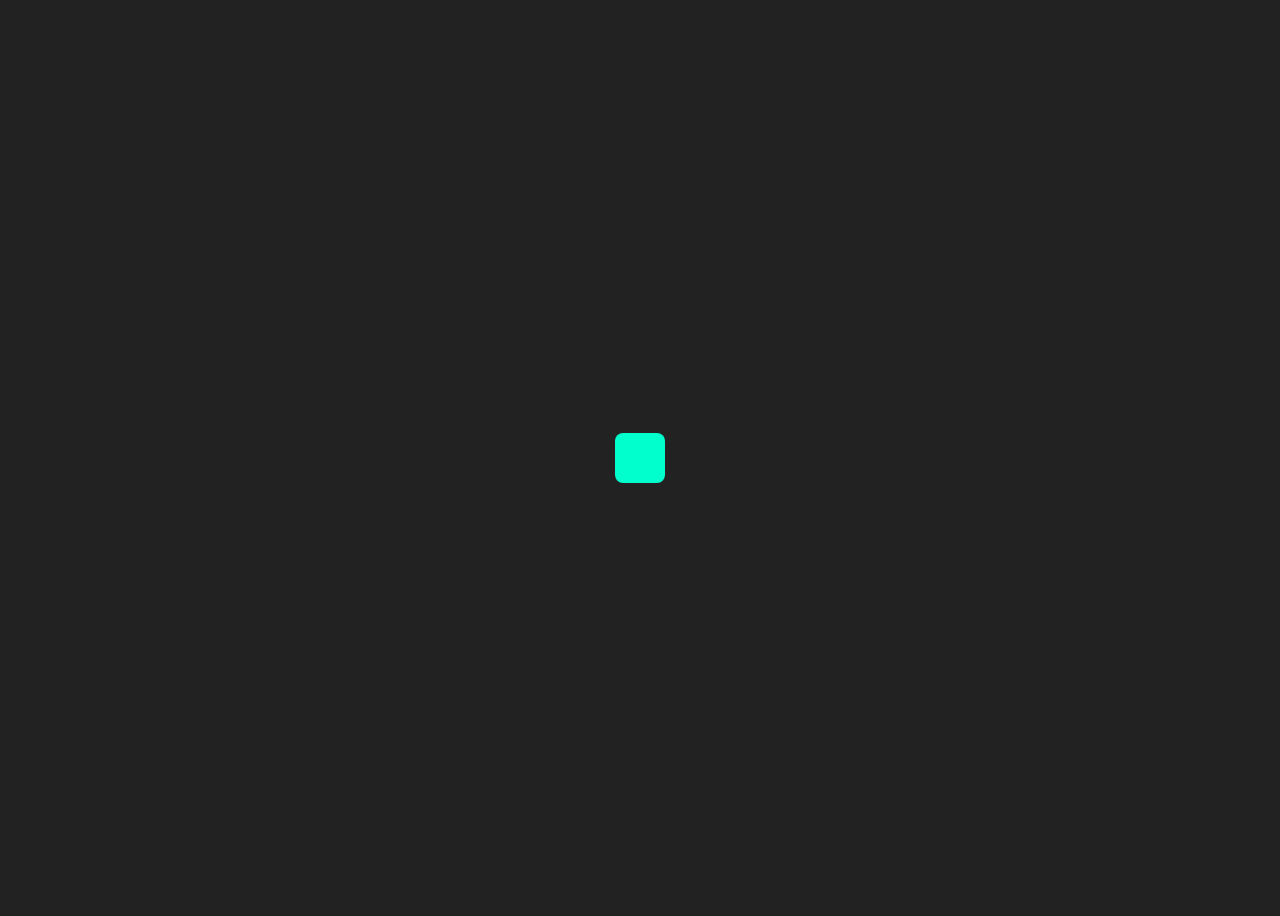
==== Test.html @ c3d6677f "update" ====
<!DOCTYPE html>
<html lang="en">
<head>
    <meta charset="UTF-8">
    <meta name="viewport" content="width=device-width, initial-scale=1.0">
    <title>Anime.js Mobile Demo</title>
    <style>
        body { display: flex; justify-content: center; align-items: center; height: 100vh; background: #222; }
        .box { width: 50px; height: 50px; background-color: #00ffcc; border-radius: 8px; }
    </style>
</head>
<body>

    <div class="box"></div>

    <script src="https://cdnjs.cloudflare.com/ajax/libs/animejs/3.2.1/anime.min.js"></script>
    
    <script>
        anime({
            targets: '.box',
            translateY: -150,
            borderRadius: '50%',
            duration: 2000,
            easing: 'easeInOutQuad',
            direction: 'alternate',
            loop: true
        });
    </script>
</body>
</html>
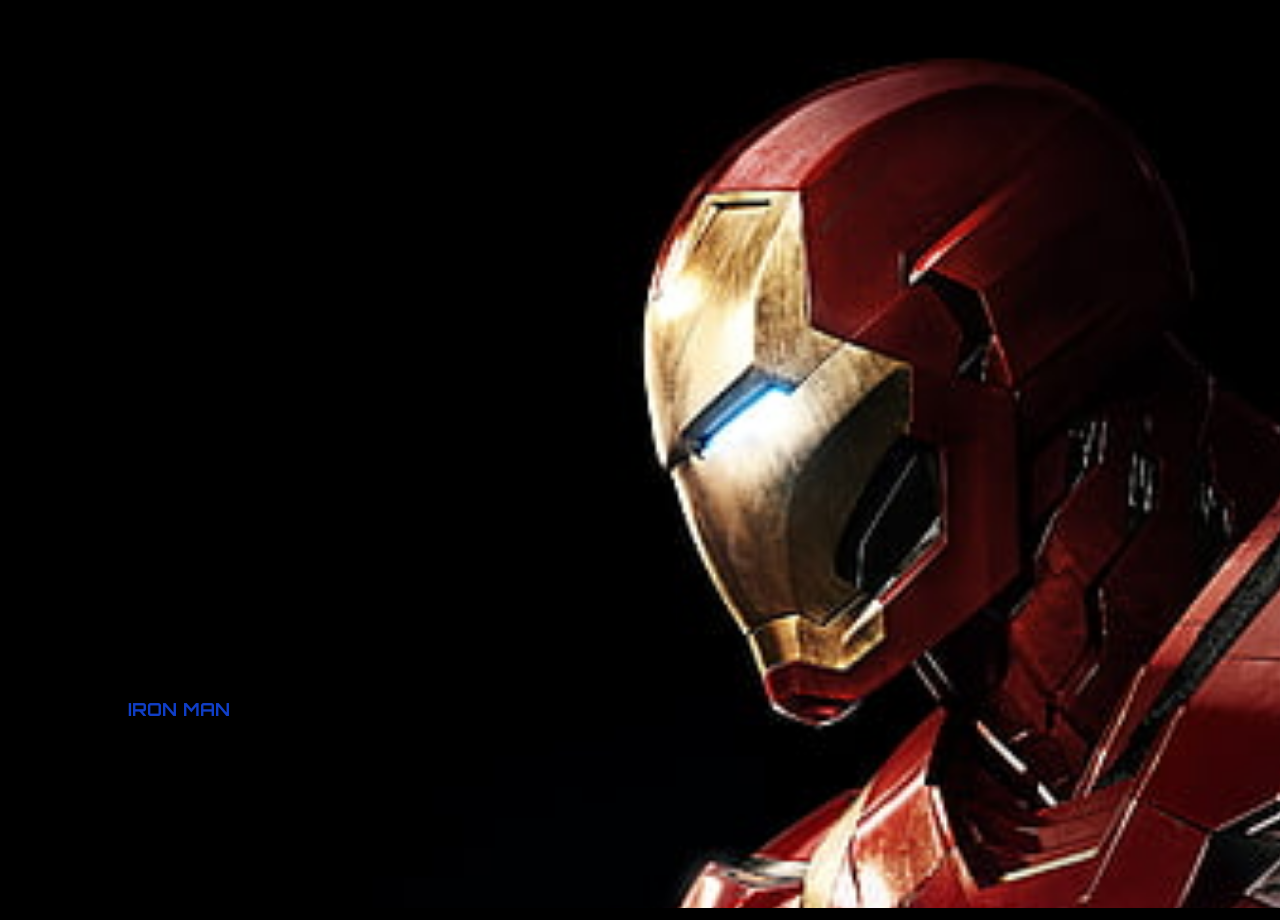
==== commit be38142f: "update" ====
--- a/Test.html
+++ b/Test.html
@@ -4,27 +4,13 @@
     <meta charset="UTF-8">
     <meta name="viewport" content="width=device-width, initial-scale=1.0">
     <title>Anime.js Mobile Demo</title>
-    <style>
-        body { display: flex; justify-content: center; align-items: center; height: 100vh; background: #222; }
-        .box { width: 50px; height: 50px; background-color: #00ffcc; border-radius: 8px; }
-    </style>
+    <link rel="stylesheet" href="/test.css">
 </head>
 <body>
-
-    <div class="box"></div>
-
-    <script src="https://cdnjs.cloudflare.com/ajax/libs/animejs/3.2.1/anime.min.js"></script>
+    <img src="/Assets/Images/HD-wallpaper-iron-man-dark-superhero-thumbnail.jpg" alt="abcd" />
     
-    <script>
-        anime({
-            targets: '.box',
-            translateY: -150,
-            borderRadius: '50%',
-            duration: 2000,
-            easing: 'easeInOutQuad',
-            direction: 'alternate',
-            loop: true
-        });
-    </script>
+    <div class="start-txt">
+        IRON MAN 
+    </div>
 </body>
 </html>
--- a/test.css
+++ b/test.css
@@ -0,0 +1,23 @@
+@font-face {
+  font-family: 'Orbitron';
+  src: url('/Assets/Fonts/Orbitron-Bold.ttf');
+}
+
+body {
+    background: black;
+}
+
+img{
+    width: 100vw;
+    height: 100vh;
+    object-fit: cover;
+}
+
+.start-txt {
+    font-family: Orbitron;
+    color: #103EC6;
+    font-size: 18px;
+    position: absolute;
+    left: 10%;
+    bottom: 20%;
+}
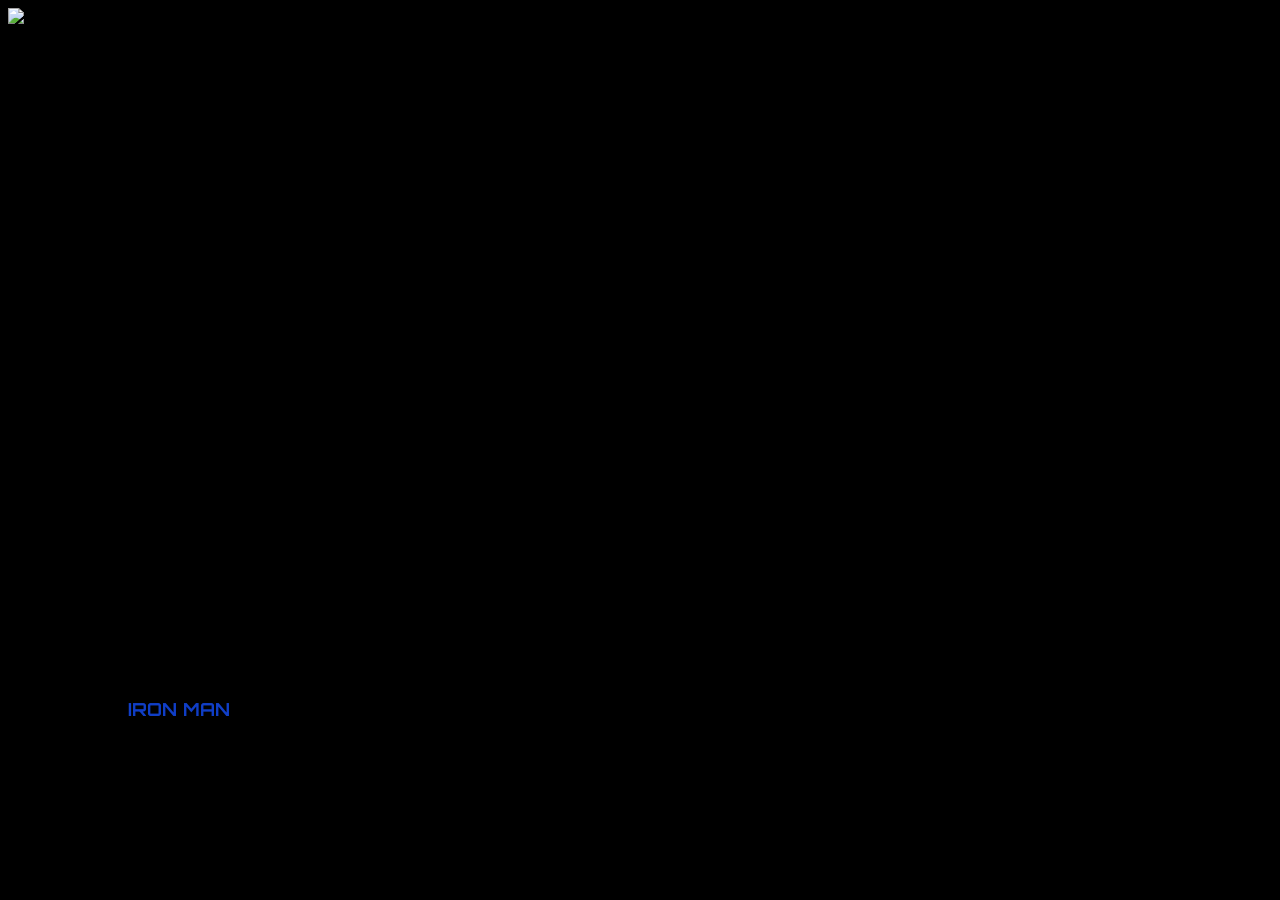
==== commit 8a98a24c: "update" ====
--- a/Test.html
+++ b/Test.html
@@ -7,7 +7,7 @@
     <link rel="stylesheet" href="/test.css">
 </head>
 <body>
-    <img src="/Assets/Images/HD-wallpaper-iron-man-dark-superhero-thumbnail.jpg" alt="abcd" />
+    <img src="/de4352465f630e8122c2c7b790abe41d.jpg" alt="abcd" />
     
     <div class="start-txt">
         IRON MAN 
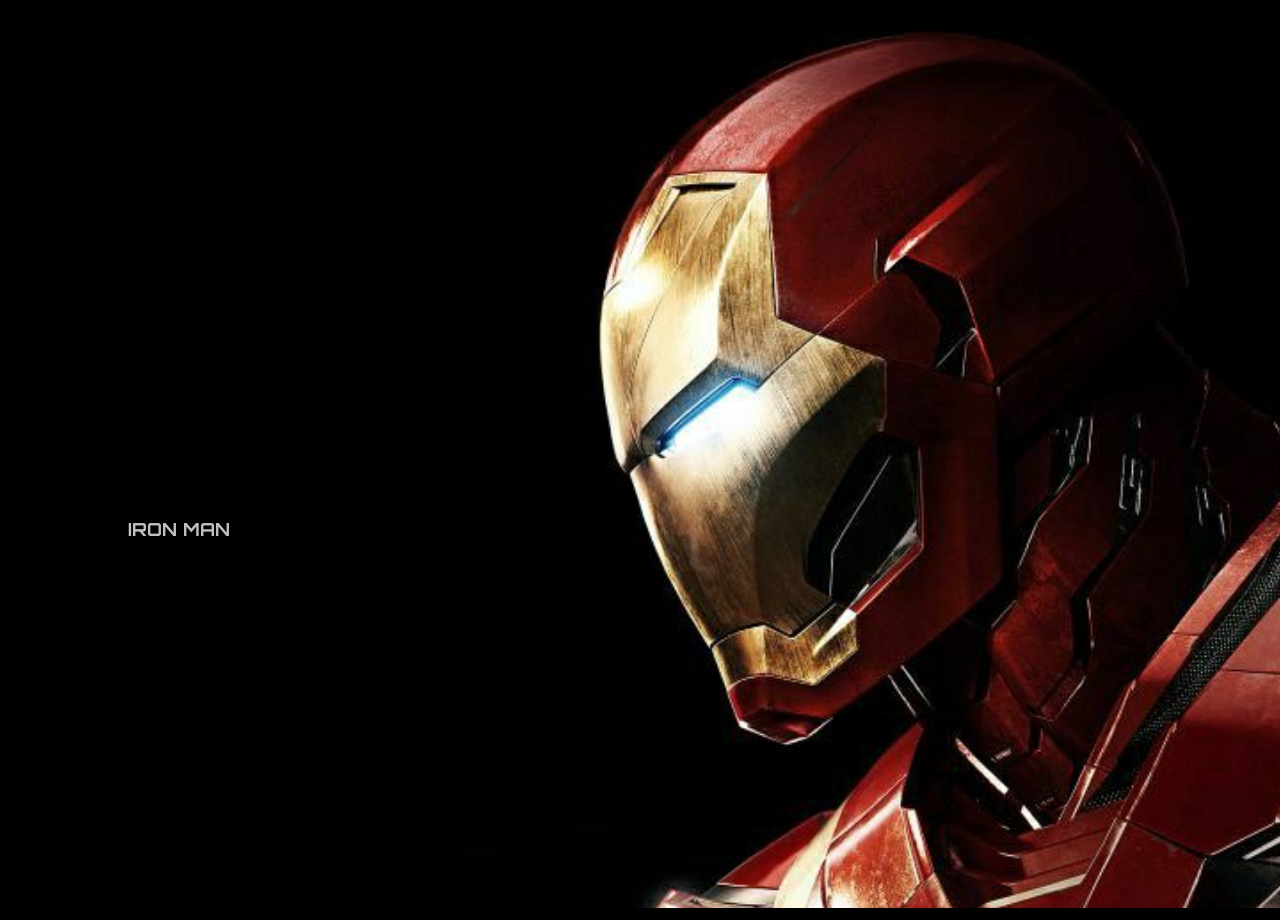
==== commit ee6539db: "update" ====
--- a/Test.html
+++ b/Test.html
@@ -7,10 +7,10 @@
     <link rel="stylesheet" href="/test.css">
 </head>
 <body>
-    <img src="/de4352465f630e8122c2c7b790abe41d.jpg" alt="abcd" />
+    <img src="/Assets/Images/Iron Man Images/Iron_Man.jpg" alt="abcd" />
     
     <div class="start-txt">
-        IRON MAN 
+        IRON MAN
     </div>
 </body>
 </html>
--- a/test.css
+++ b/test.css
@@ -15,9 +15,12 @@
 
 .start-txt {
     font-family: Orbitron;
-    color: #103EC6;
+    color: #C0C0C0;
+    text-shadow: 
+    0 0 5px #FFFFFF
+    0 0 10px #C0C0C0;
     font-size: 18px;
     position: absolute;
     left: 10%;
-    bottom: 20%;
+    bottom: 40%;
 }
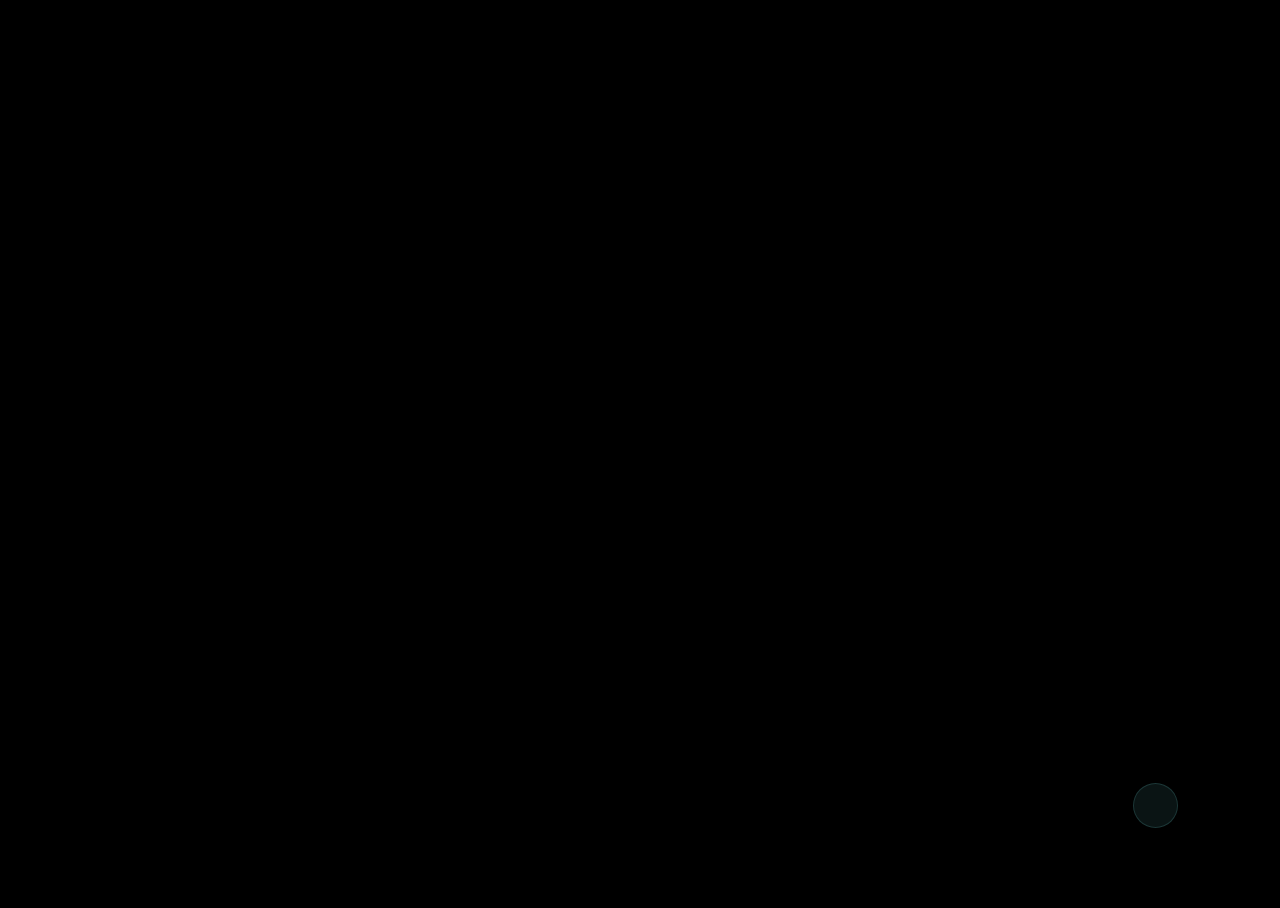
==== commit 16b3de58: "update" ====
--- a/Test.html
+++ b/Test.html
@@ -1,16 +1,20 @@
 <!DOCTYPE html>
 <html lang="en">
+
 <head>
-    <meta charset="UTF-8">
-    <meta name="viewport" content="width=device-width, initial-scale=1.0">
-    <title>Anime.js Mobile Demo</title>
-    <link rel="stylesheet" href="/test.css">
+  <meta charset="UTF-8">
+  <meta name="viewport" content="width=device-width, initial-scale=1.0">
+  <title>Test Hall</title>
+  <link rel="stylesheet" href="/test.css">
 </head>
+
 <body>
-    <img src="/Assets/Images/Iron Man Images/Iron_Man.jpg" alt="abcd" />
-    
-    <div class="start-txt">
-        IRON MAN
-    </div>
+  <img id="ironman" src="/Assets/Images/Iron Man Images/Iron_Man.jpg">
+
+  <h1 id="title">IRON MAN</h1>
+  <button id="e"></button>
+
+  <script src="test.js"></script>
 </body>
-</html>
+
+</html>
--- a/test.css
+++ b/test.css
@@ -4,23 +4,57 @@
 }
 
 body {
-    background: black;
+  background: black;
 }
 
-img{
-    width: 100vw;
-    height: 100vh;
-    object-fit: cover;
+#ironman {
+  width: 100vw;
+  height: 100vh;
+  object-fit: cover;
+  position: absolute;
+  right: -100px;
+  opacity: 0;
 }
 
-.start-txt {
-    font-family: Orbitron;
-    color: #C0C0C0;
-    text-shadow: 
-    0 0 5px #FFFFFF
+#title {
+  font-family: 'Orbitron', sans-serif;
+  color: #C0C0C0;
+  text-shadow:
+    0 0 5px #FFFFFF,
     0 0 10px #C0C0C0;
-    font-size: 18px;
-    position: absolute;
-    left: 10%;
-    bottom: 40%;
+  font-size: 18px;
+  position: absolute;
+  left: 10%;
+  bottom: 40%;
+  opacity: 0;
+}
+
+#e {
+  appearance: none;
+  -webkit-appearance: none;
+  -webkit-tap-highlight-color: transparent;
+
+  outline: none;
+
+  width: 45px;
+  height: 45px;
+  position: absolute;
+  right: 8%;
+  bottom: 8%;
+  border-radius: 50%;
+
+  background: rgba(129, 251, 255, 0.08);
+  border: 1px solid rgba(129, 251, 255, 0.15);
+  color: transparent;
+  cursor: pointer;
+
+  transition: transform 0.15s ease;
+}
+
+#e:focus {
+  outline: none;
+}
+
+#e:active {
+  transform: scale(0.95);
 }
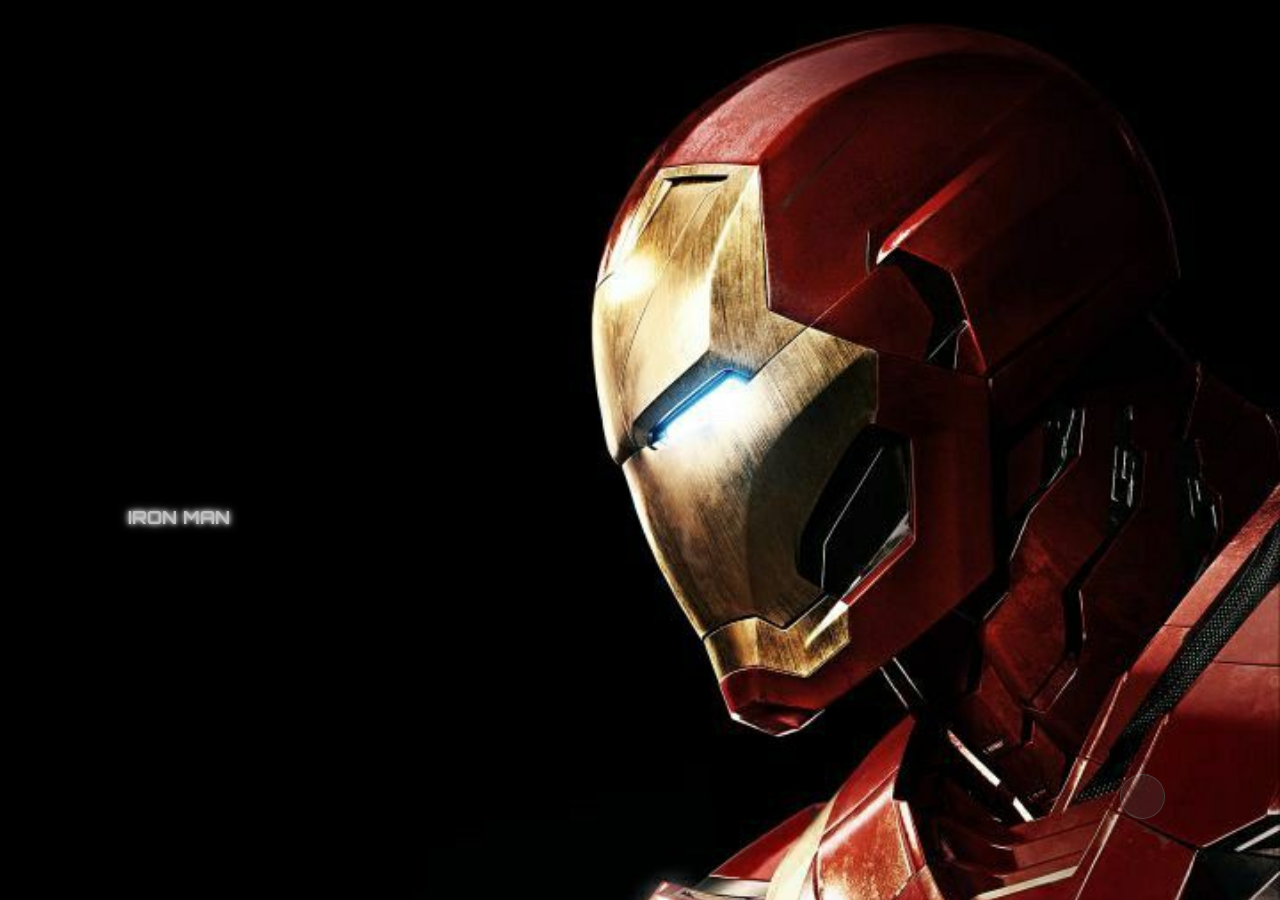
==== commit d5923e59: "update" ====
--- a/Test.html
+++ b/Test.html
@@ -3,13 +3,15 @@
 
 <head>
   <meta charset="UTF-8">
-  <meta name="viewport" content="width=device-width, initial-scale=1.0">
+  <meta name="viewport"
+      content="width=device-width, initial-scale=1.0, maximum-scale=1.0, user-scalable=no">
   <title>Test Hall</title>
   <link rel="stylesheet" href="/test.css">
 </head>
 
 <body>
-  <img id="ironman" src="/Assets/Images/Iron Man Images/Iron_Man.jpg">
+  <div id="ironman-container"><img id="ironman" src="/Assets/Images/Iron Man Images/Iron_Man.jpg">
+    </div>
 
   <h1 id="title">IRON MAN</h1>
   <button id="e"></button>
--- a/test.css
+++ b/test.css
@@ -1,54 +1,106 @@
 @font-face {
-  font-family: 'Orbitron';
-  src: url('/Assets/Fonts/Orbitron-Bold.ttf');
+  font-family: "Orbitron";
+  src: url("/Assets/Fonts/Orbitron-Bold.ttf");
 }
 
+html,
 body {
+  margin: 0;
+  padding: 0;
+  width: 100%;
+  height: 100%;
+  overflow: hidden;
+  position: fixed;
+  inset: 0;
   background: black;
+  touch-action: none;
+  user-select: none;
+  -webkit-user-select: none;
+  overscroll-behavior: none;
+}
+
+@keyframes slideInRight {
+  from {
+    transform: translateX(150px);
+    opacity: 0;
+  }
+  to {
+    transform: translateX(0);
+    opacity: 1;
+  }
+}
+
+@keyframes fadeIn {
+  from {
+    opacity: 0;
+  }
+  to {
+    opacity: 1;
+  }
+}
+
+@keyframes exitIronman {
+  to {
+    transform: translateY(150px);
+    opacity: 0;
+  }
+}
+
+@keyframes fadeOut {
+  to {
+    opacity: 0;
+  }
+}
+
+#ironman-container {
+  position: fixed;
+  inset: 0;
+  width: 100vw;
+  height: 100vh;
+  overflow: hidden;
+  animation: slideInRight 1.5s ease-out forwards;
 }
 
 #ironman {
-  width: 100vw;
-  height: 100vh;
+  width: 100%;
+  height: 100%;
   object-fit: cover;
-  position: absolute;
-  right: -100px;
-  opacity: 0;
+  pointer-events: none;
+  user-select: none;
+  -webkit-user-select: none;
+  -webkit-user-drag: none;
 }
 
 #title {
-  font-family: 'Orbitron', sans-serif;
-  color: #C0C0C0;
-  text-shadow:
-    0 0 5px #FFFFFF,
-    0 0 10px #C0C0C0;
-  font-size: 18px;
+  animation: fadeIn 1.2s ease forwards;
+  animation-delay: 1s;
+  opacity: 0;
   position: absolute;
   left: 10%;
   bottom: 40%;
-  opacity: 0;
+  font-family: "Orbitron", sans-serif;
+  font-size: 18px;
+  color: #C0C0C0;
+  text-shadow: 0 0 5px #FFFFFF, 0 0 10px #C0C0C0;
 }
 
 #e {
   appearance: none;
   -webkit-appearance: none;
   -webkit-tap-highlight-color: transparent;
-
-  outline: none;
-
+  position: absolute;
+  right: 9%;
+  bottom: 9%;
   width: 45px;
   height: 45px;
-  position: absolute;
-  right: 8%;
-  bottom: 8%;
+  border: 1px solid rgba(129, 251, 255, 0.15);
   border-radius: 50%;
-
   background: rgba(129, 251, 255, 0.08);
-  border: 1px solid rgba(129, 251, 255, 0.15);
   color: transparent;
   cursor: pointer;
-
+  outline: none;
   transition: transform 0.15s ease;
+  animation: slideInRight 1.5s ease-out forwards;
 }
 
 #e:focus {
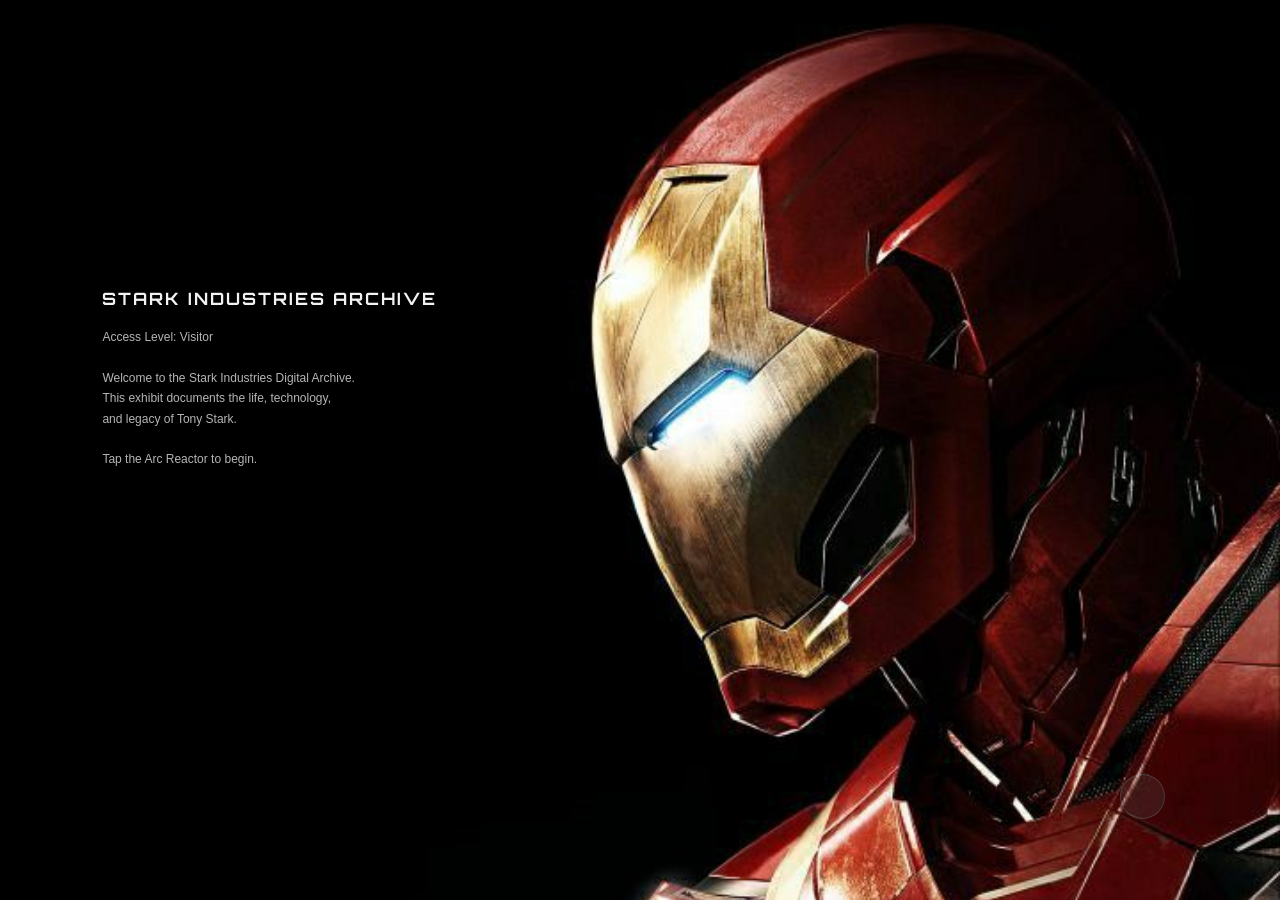
==== commit 65e66091: "update" ====
--- a/Test.html
+++ b/Test.html
@@ -13,7 +13,19 @@
   <div id="ironman-container"><img id="ironman" src="/Assets/Images/Iron Man Images/Iron_Man.jpg">
     </div>
 
-  <h1 id="title">IRON MAN</h1>
+  <div id="intro">
+    <h2>STARK INDUSTRIES ARCHIVE</h2>
+
+    <p>
+        Access Level: Visitor<br><br>
+
+        Welcome to the Stark Industries Digital Archive.<br>
+        This exhibit documents the life, technology,<br>
+        and legacy of Tony Stark.<br><br>
+
+        Tap the Arc Reactor to begin.
+    </p>
+  </div>
   <button id="e"></button>
 
   <script src="test.js"></script>
--- a/test.css
+++ b/test.css
@@ -71,17 +71,33 @@
   -webkit-user-drag: none;
 }
 
-#title {
-  animation: fadeIn 1.2s ease forwards;
-  animation-delay: 1s;
-  opacity: 0;
-  position: absolute;
-  left: 10%;
-  bottom: 40%;
-  font-family: "Orbitron", sans-serif;
-  font-size: 18px;
-  color: #C0C0C0;
-  text-shadow: 0 0 5px #FFFFFF, 0 0 10px #C0C0C0;
+#intro{
+    animation: fadeIn 1.2s ease forwards;
+    animation-delay: 1s;
+    opacity: 0;
+    position: absolute;
+    left: 8%;
+    top: 32%;
+    width: 36%;
+    color: #D8D8D8;
+    z-index: 5;
+}
+
+#intro h2{
+    margin: 0 0 18px 0;
+    font-family: "Orbitron", sans-serif;
+    font-size: 17px;
+    font-weight: 700;
+    letter-spacing: 2px;
+    color: #F2F2F2;
+}
+
+#intro p{
+    margin: 0;
+    font-family: Arial, sans-serif;
+    font-size: 12px;
+    line-height: 1.7;
+    color: #B5B5B5;
 }
 
 #e {
